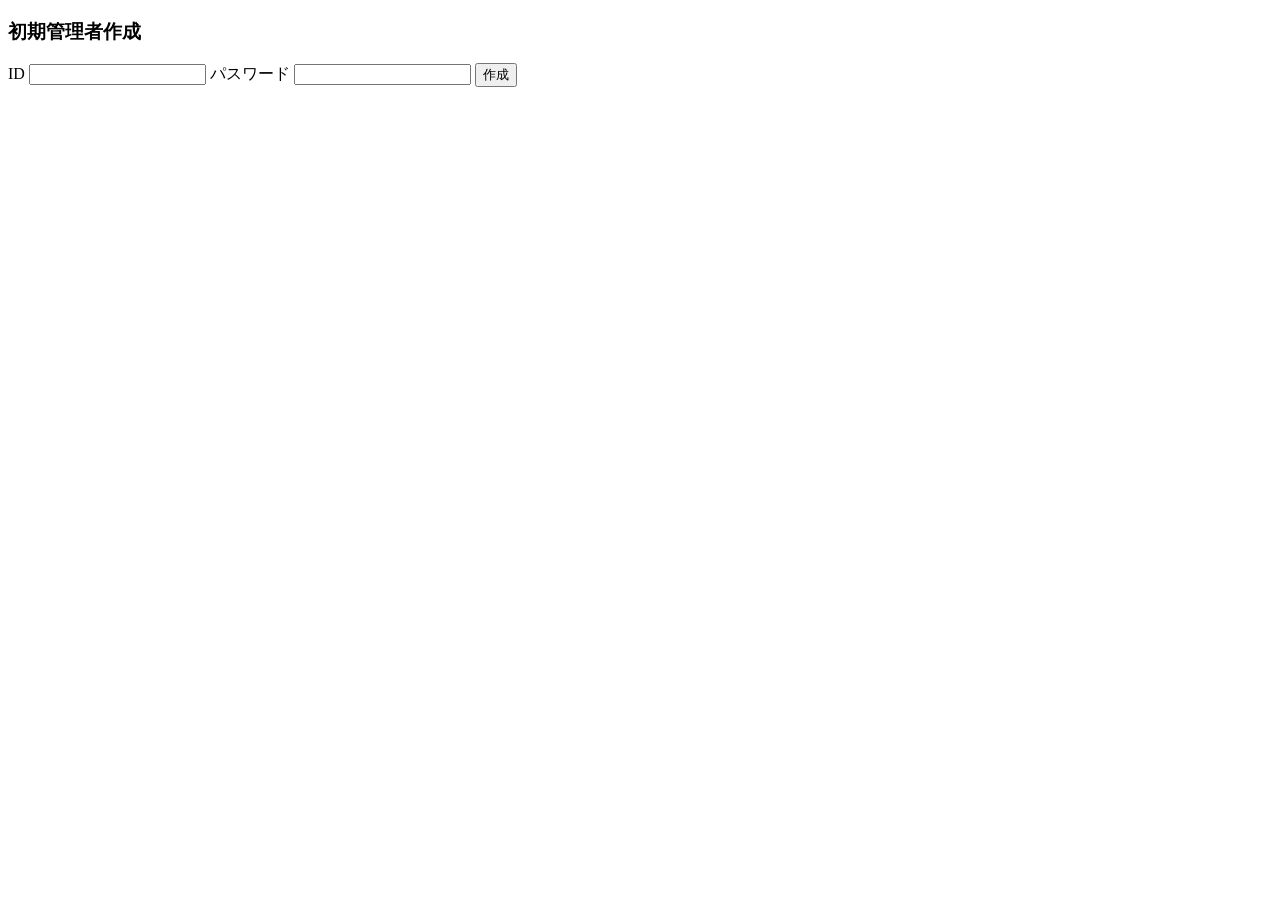
==== admin-setup.html @ 25d1deda "Create admin-setup.html" ====
<!DOCTYPE html>
<html>
<body>
<h3>初期管理者作成</h3>

<label>ID</label>
<input id="id">

<label>パスワード</label>
<input id="pass">

<button onclick="createAdmin()">作成</button>

<script>
function createAdmin() {
    const id = document.getElementById("id").value;
    const pass = document.getElementById("pass").value;

    const request = indexedDB.open("adminDB", 1);

    request.onupgradeneeded = function(e) {
        const db = e.target.result;
        if (!db.objectStoreNames.contains("admins")) {
            db.createObjectStore("admins", { keyPath: "adminId" });
        }
    };

    request.onsuccess = function(e) {
        const db = e.target.result;
        const tx = db.transaction("admins", "readwrite");
        const store = tx.objectStore("admins");

        store.put({ adminId: id, password: pass });

        tx.oncomplete = function() {
            alert("管理者を作成しました！");
        };
    };
}
</script>

</body>
</html>
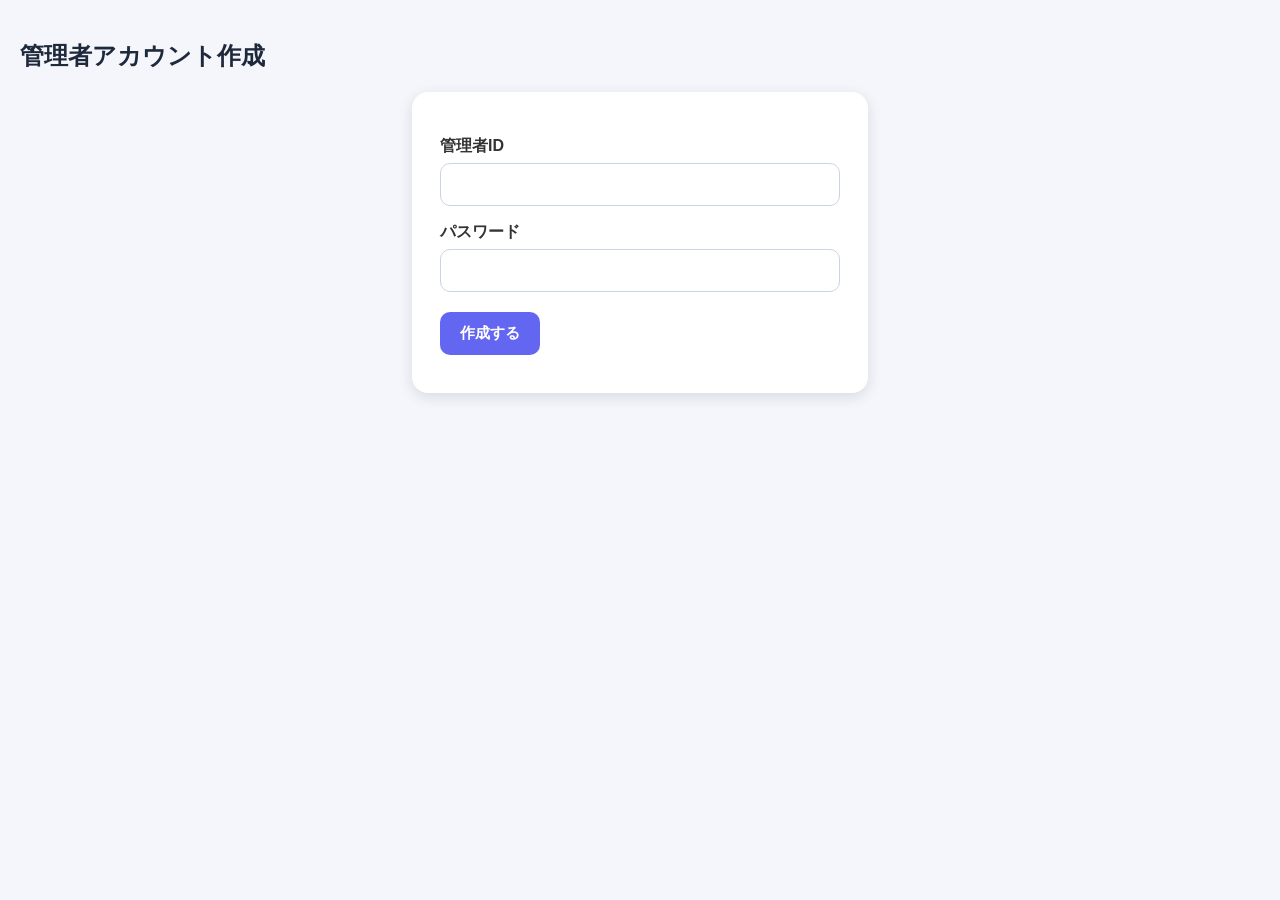
==== commit 0e2e9b7c: "Update admin-setup.html" ====
--- a/admin-setup.html
+++ b/admin-setup.html
@@ -1,31 +1,66 @@
 <!DOCTYPE html>
-<html>
+<html lang="ja">
+<head>
+    <meta charset="UTF-8">
+    <title>管理者初期設定</title>
+    <link rel="stylesheet" href="common.css">
+
+    <style>
+        body {
+            padding: 20px;
+        }
+        .card {
+            max-width: 400px;
+            margin: auto;
+        }
+        label {
+            font-weight: bold;
+        }
+    </style>
+</head>
 <body>
-<h3>初期管理者作成</h3>
 
-<label>ID</label>
-<input id="id">
+<h2>管理者アカウント作成</h2>
 
-<label>パスワード</label>
-<input id="pass">
+<div class="card">
+    <label>管理者ID</label>
+    <input id="adminId">
 
-<button onclick="createAdmin()">作成</button>
+    <label>パスワード</label>
+    <input id="adminPass" type="password">
+
+    <button onclick="createAdmin()">作成する</button>
+
+    <div id="msg" style="margin-top:10px; color:red;"></div>
+</div>
 
 <script>
+// ===============================
+// 管理者作成処理
+// ===============================
 function createAdmin() {
-    const id = document.getElementById("id").value;
-    const pass = document.getElementById("pass").value;
+    const id = document.getElementById("adminId").value.trim();
+    const pass = document.getElementById("adminPass").value.trim();
+    const msg = document.getElementById("msg");
 
-    const request = indexedDB.open("adminDB", 1);
+    msg.textContent = "";
 
-    request.onupgradeneeded = function(e) {
+    if (!id || !pass) {
+        msg.textContent = "管理者IDとパスワードを入力してください。";
+        return;
+    }
+
+    // --- 管理者DBに保存 ---
+    const adminReq = indexedDB.open("adminDB", 1);
+
+    adminReq.onupgradeneeded = function(e) {
         const db = e.target.result;
         if (!db.objectStoreNames.contains("admins")) {
             db.createObjectStore("admins", { keyPath: "adminId" });
         }
     };
 
-    request.onsuccess = function(e) {
+    adminReq.onsuccess = function(e) {
         const db = e.target.result;
         const tx = db.transaction("admins", "readwrite");
         const store = tx.objectStore("admins");
@@ -33,7 +68,41 @@
         store.put({ adminId: id, password: pass });
 
         tx.oncomplete = function() {
-            alert("管理者を作成しました！");
+            // --- 社員DBにも登録（管理者を社員として扱う） ---
+            registerAdminAsEmployee(id, pass);
+        };
+    };
+}
+
+
+// ===============================
+// 管理者を社員DBにも登録
+// ===============================
+function registerAdminAsEmployee(id, pass) {
+    const empReq = indexedDB.open("employeeDB", 1);
+
+    empReq.onupgradeneeded = function(ev) {
+        const db2 = ev.target.result;
+        if (!db2.objectStoreNames.contains("employees")) {
+            db2.createObjectStore("employees", { keyPath: "employeeCode" });
+        }
+    };
+
+    empReq.onsuccess = function(ev) {
+        const db2 = ev.target.result;
+        const tx2 = db2.transaction("employees", "readwrite");
+        const store2 = tx2.objectStore("employees");
+
+        // 管理者を社員として登録
+        store2.put({
+            employeeCode: "EM-ADMIN",
+            name: "管理者",
+            password: pass,
+            role: "manager"   // ← 管理権限
+        });
+
+        tx2.oncomplete = function() {
+            alert("管理者アカウントを作成しました！（社員としてもログインできます）");
         };
     };
 }
--- a/common.css
+++ b/common.css
@@ -0,0 +1,138 @@
+body {
+    font-family: "Segoe UI", sans-serif;
+    background: #f4f6fb;
+    padding: 40px;
+    color: #333;
+    margin: 0;
+}
+
+h1, h2, h3 {
+    font-weight: 700;
+    margin-bottom: 20px;
+    color: #1e293b;
+}
+
+.card {
+    background: white;
+    padding: 28px;
+    border-radius: 16px;
+    box-shadow: 0 4px 14px rgba(15,23,42,0.12);
+    max-width: 900px;
+    margin-bottom: 30px;
+}
+
+label {
+    font-weight: 600;
+    display: block;
+    margin-top: 16px;
+}
+
+input, select {
+    width: 100%;
+    padding: 12px;
+    margin-top: 6px;
+    border-radius: 10px;
+    border: 1px solid #cbd5e1;
+    font-size: 15px;
+    box-sizing: border-box;
+}
+
+input:focus, select:focus {
+    outline: 2px solid #6366f1;
+    border-color: #6366f1;
+}
+
+button {
+    padding: 12px 20px;
+    background: #6366f1;
+    color: white;
+    border: none;
+    border-radius: 10px;
+    font-size: 15px;
+    font-weight: 700;
+    cursor: pointer;
+    margin-top: 20px;
+}
+
+button:hover {
+    background: #4f46e5;
+}
+
+.btn-secondary {
+    background: #e5e7eb;
+    color: #111827;
+}
+
+.btn-secondary:hover {
+    background: #d1d5db;
+}
+
+table {
+    width: 100%;
+    border-collapse: collapse;
+    margin-top: 16px;
+    background: white;
+    border-radius: 12px;
+    overflow: hidden;
+}
+
+th {
+    background: #111827;
+    color: white;
+    padding: 10px;
+    font-size: 13px;
+}
+
+td {
+    padding: 10px;
+    border-bottom: 1px solid #e5e7eb;
+    font-size: 13px;
+}
+
+tr:nth-child(even) {
+    background: #f9fafb;
+}
+
+.topbar {
+    width: 100%;
+    display: flex;
+    justify-content: flex-end;
+    margin-bottom: 20px;
+}
+
+.user-menu {
+    background: #ffffff;
+    padding: 10px 16px;
+    border-radius: 999px;
+    box-shadow: 0 2px 8px rgba(0,0,0,0.15);
+    cursor: pointer;
+    font-weight: 600;
+}
+
+.user-dropdown {
+    position: absolute;
+    right: 40px;
+    top: 60px;
+    background: white;
+    border-radius: 12px;
+    box-shadow: 0 4px 14px rgba(0,0,0,0.15);
+    display: none;
+    overflow: hidden;
+}
+
+.user-dropdown div {
+    padding: 12px 20px;
+    cursor: pointer;
+    font-size: 14px;
+}
+
+.user-dropdown div:hover {
+    background: #f1f5f9;
+}
+
+.footer {
+    margin-top: 40px;
+    text-align: center;
+    font-size: 12px;
+    color: #6b7280;
+}
